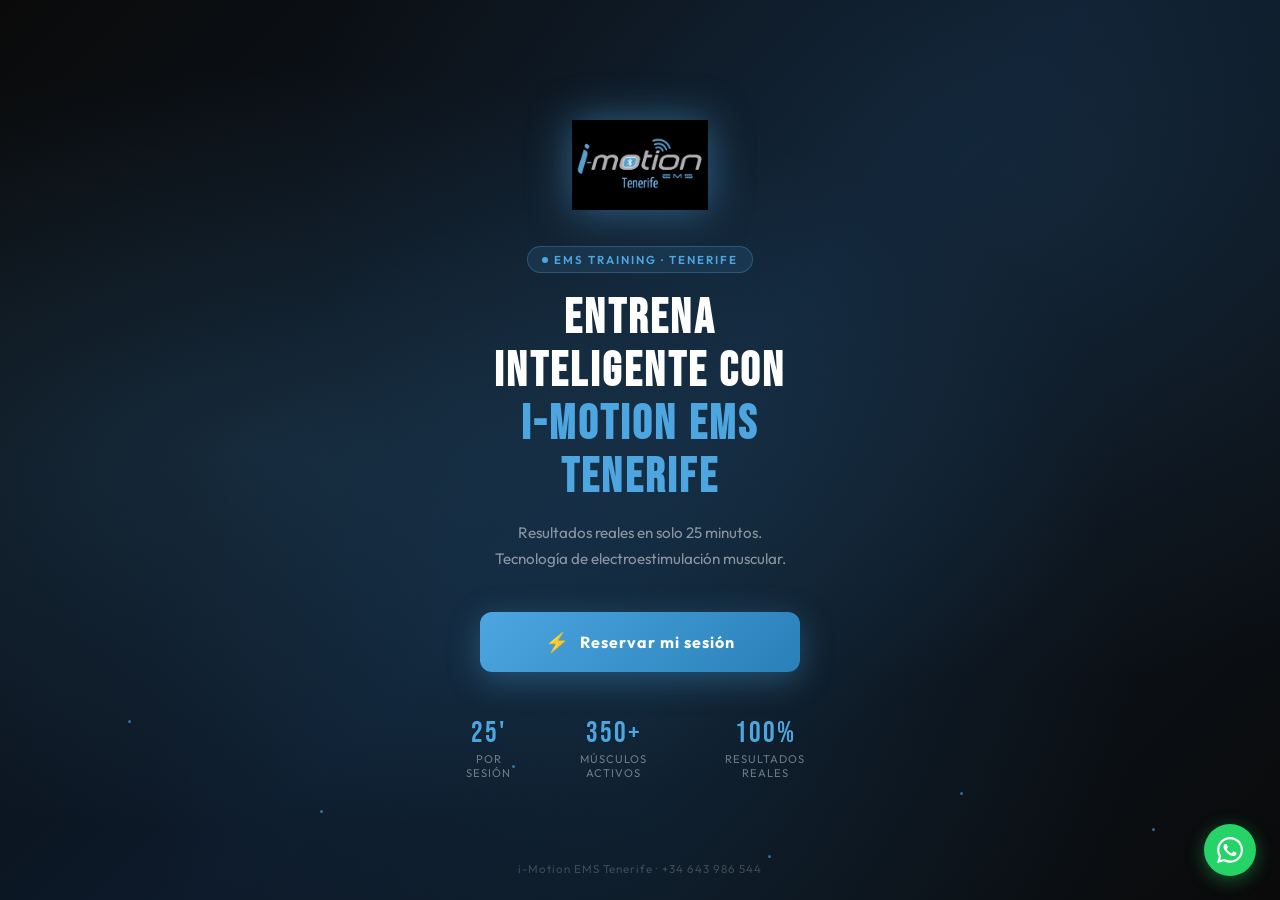
==== app.html @ 6496573c "Create app.html" ====
<!DOCTYPE html>
<html lang="es">
<head>
<meta charset="UTF-8">
<meta name="viewport" content="width=device-width, initial-scale=1.0, maximum-scale=1.0">
<meta name="theme-color" content="#0d0d0d">
<meta name="apple-mobile-web-app-capable" content="yes">
<meta name="apple-mobile-web-app-status-bar-style" content="black-translucent">
<meta name="apple-mobile-web-app-title" content="i-Motion EMS">
<title>i-Motion EMS Tenerife</title>
<link rel="manifest" href="manifest.json">
<link rel="apple-touch-icon" href="images/logo_i-motion_trans.png">
<link rel="preconnect" href="https://fonts.googleapis.com">
<link rel="preconnect" href="https://fonts.gstatic.com" crossorigin>
<link href="https://fonts.googleapis.com/css2?family=Bebas+Neue&family=Outfit:wght@300;400;500;600&display=swap" rel="stylesheet">
<style>
*{box-sizing:border-box;margin:0;padding:0;}
html,body{height:100%;font-family:'Outfit',sans-serif;}

.hero{
  position:relative;
  min-height:100vh;
  display:flex;
  flex-direction:column;
  align-items:center;
  justify-content:center;
  overflow:hidden;
  background:#0d0d0d;
}

/* Fondo con gradiente animado simulando energía EMS */
.hero-bg{
  position:absolute;
  inset:0;
  background:
    radial-gradient(ellipse at 20% 50%, rgba(77,166,224,0.15) 0%, transparent 60%),
    radial-gradient(ellipse at 80% 20%, rgba(77,166,224,0.1) 0%, transparent 50%),
    radial-gradient(ellipse at 50% 80%, rgba(41,128,185,0.12) 0%, transparent 55%),
    linear-gradient(135deg, #0a0a0a 0%, #0d1a2a 50%, #0a0a0a 100%);
  animation: bgPulse 6s ease-in-out infinite;
}
@keyframes bgPulse{
  0%,100%{opacity:1;}
  50%{opacity:0.85;}
}

/* Líneas de energía decorativas */
.energy-lines{
  position:absolute;
  inset:0;
  overflow:hidden;
  pointer-events:none;
}
.e-line{
  position:absolute;
  height:1px;
  background:linear-gradient(90deg, transparent, rgba(77,166,224,0.4), transparent);
  animation: scanLine 4s ease-in-out infinite;
}
.e-line:nth-child(1){width:60%;top:25%;left:-60%;animation-delay:0s;}
.e-line:nth-child(2){width:40%;top:50%;left:-40%;animation-delay:1.5s;}
.e-line:nth-child(3){width:70%;top:75%;left:-70%;animation-delay:3s;}
@keyframes scanLine{
  0%{transform:translateX(0);}
  100%{transform:translateX(250%);}
}

/* Partículas flotantes */
.particles{position:absolute;inset:0;pointer-events:none;}
.particle{
  position:absolute;
  width:3px;height:3px;
  border-radius:50%;
  background:rgba(77,166,224,0.6);
  animation:float linear infinite;
}
.particle:nth-child(1){left:10%;animation-duration:8s;animation-delay:0s;top:80%;}
.particle:nth-child(2){left:25%;animation-duration:12s;animation-delay:2s;top:90%;}
.particle:nth-child(3){left:40%;animation-duration:9s;animation-delay:4s;top:85%;}
.particle:nth-child(4){left:60%;animation-duration:11s;animation-delay:1s;top:95%;}
.particle:nth-child(5){left:75%;animation-duration:7s;animation-delay:3s;top:88%;}
.particle:nth-child(6){left:90%;animation-duration:10s;animation-delay:5s;top:92%;}
@keyframes float{
  0%{transform:translateY(0) scale(1);opacity:0.6;}
  50%{opacity:1;transform:translateY(-40vh) scale(1.5);}
  100%{transform:translateY(-80vh) scale(0.5);opacity:0;}
}

/* Contenido principal */
.content{
  position:relative;
  z-index:10;
  display:flex;
  flex-direction:column;
  align-items:center;
  padding:40px 24px;
  text-align:center;
  max-width:420px;
  width:100%;
}

.logo-wrap{
  margin-bottom:32px;
  animation: fadeDown 0.8s ease;
}
.logo-wrap img{
  height:90px;
  filter:drop-shadow(0 0 20px rgba(77,166,224,0.5));
}

@keyframes fadeDown{
  from{opacity:0;transform:translateY(-20px);}
  to{opacity:1;transform:translateY(0);}
}

.badge{
  display:inline-flex;
  align-items:center;
  gap:6px;
  background:rgba(77,166,224,0.12);
  border:1px solid rgba(77,166,224,0.3);
  border-radius:20px;
  padding:5px 14px;
  font-size:0.72rem;
  font-weight:600;
  letter-spacing:2px;
  text-transform:uppercase;
  color:#4da6e0;
  margin-bottom:20px;
  animation: fadeUp 0.8s ease 0.2s both;
}
.badge-dot{
  width:6px;height:6px;
  border-radius:50%;
  background:#4da6e0;
  animation:blink 1.5s ease-in-out infinite;
}
@keyframes blink{0%,100%{opacity:1;}50%{opacity:0.3;}}

.headline{
  font-family:'Bebas Neue',sans-serif;
  font-size:3rem;
  letter-spacing:3px;
  line-height:1.1;
  color:#fff;
  margin-bottom:16px;
  animation: fadeUp 0.8s ease 0.4s both;
}
.headline span{
  color:#4da6e0;
  display:block;
}

.sub{
  font-size:0.95rem;
  color:rgba(255,255,255,0.5);
  line-height:1.7;
  margin-bottom:40px;
  animation: fadeUp 0.8s ease 0.6s both;
}

@keyframes fadeUp{
  from{opacity:0;transform:translateY(20px);}
  to{opacity:1;transform:translateY(0);}
}

.btn-reservar{
  display:flex;
  align-items:center;
  justify-content:center;
  gap:10px;
  width:100%;
  max-width:320px;
  padding:18px 32px;
  border-radius:12px;
  background:linear-gradient(135deg, #4da6e0, #2980b9);
  color:#fff;
  font-family:'Outfit',sans-serif;
  font-size:1rem;
  font-weight:700;
  letter-spacing:1px;
  text-decoration:none;
  border:none;
  cursor:pointer;
  transition:all 0.3s ease;
  box-shadow:0 8px 32px rgba(77,166,224,0.35);
  animation: fadeUp 0.8s ease 0.8s both;
  position:relative;
  overflow:hidden;
}
.btn-reservar::before{
  content:'';
  position:absolute;
  inset:0;
  background:linear-gradient(135deg, rgba(255,255,255,0.15), transparent);
  opacity:0;
  transition:opacity 0.3s;
}
.btn-reservar:hover{
  transform:translateY(-3px);
  box-shadow:0 12px 40px rgba(77,166,224,0.5);
}
.btn-reservar:hover::before{opacity:1;}
.btn-reservar:active{transform:translateY(0);}

.btn-icon{font-size:1.2rem;}

.stats{
  display:flex;
  gap:32px;
  margin-top:48px;
  animation: fadeUp 0.8s ease 1s both;
}
.stat{text-align:center;}
.stat-num{
  font-family:'Bebas Neue',sans-serif;
  font-size:1.8rem;
  letter-spacing:2px;
  color:#4da6e0;
  line-height:1;
}
.stat-label{
  font-size:0.7rem;
  color:rgba(255,255,255,0.4);
  letter-spacing:1px;
  text-transform:uppercase;
  margin-top:3px;
}

.footer-note{
  position:absolute;
  bottom:24px;
  left:0;right:0;
  text-align:center;
  font-size:0.72rem;
  color:rgba(255,255,255,0.2);
  letter-spacing:1px;
}

/* Banner instalación */
.install-banner{
  display:none;
  position:fixed;
  bottom:0;left:0;right:0;
  z-index:9999;
  background:rgba(20,20,20,0.98);
  backdrop-filter:blur(12px);
  border-top:1px solid rgba(77,166,224,0.2);
  padding:16px 20px;
  align-items:center;
  justify-content:space-between;
  gap:12px;
  animation:slideUp 0.4s ease;
}
@keyframes slideUp{from{transform:translateY(100%);}to{transform:translateY(0);}}
.install-banner.show{display:flex;}
.install-info{display:flex;align-items:center;gap:12px;}
.install-info img{width:44px;height:44px;border-radius:10px;}
.install-text strong{display:block;font-size:0.9rem;color:#fff;}
.install-text span{font-size:0.75rem;color:rgba(255,255,255,0.4);}
.install-btns{display:flex;gap:8px;flex-shrink:0;}
.install-yes{
  background:linear-gradient(135deg,#4da6e0,#2980b9);
  color:#fff;border:none;
  padding:9px 18px;border-radius:8px;
  font-family:'Outfit',sans-serif;
  font-size:0.82rem;font-weight:600;cursor:pointer;
}
.install-no{
  background:transparent;color:rgba(255,255,255,0.3);
  border:none;padding:9px;cursor:pointer;font-size:1rem;
}

/* WhatsApp */
.wa-btn{
  position:fixed;bottom:24px;right:24px;z-index:9998;
  width:52px;height:52px;background:#25D366;
  border-radius:50%;display:flex;align-items:center;justify-content:center;
  box-shadow:0 4px 18px rgba(37,211,102,0.4);
  transition:transform 0.3s;text-decoration:none;
}
.wa-btn:hover{transform:scale(1.1);}
.wa-btn svg{width:26px;height:26px;fill:#fff;}
</style>
</head>
<body>

<div class="hero">
  <div class="hero-bg"></div>
  <div class="energy-lines">
    <div class="e-line"></div>
    <div class="e-line"></div>
    <div class="e-line"></div>
  </div>
  <div class="particles">
    <div class="particle"></div>
    <div class="particle"></div>
    <div class="particle"></div>
    <div class="particle"></div>
    <div class="particle"></div>
    <div class="particle"></div>
  </div>

  <div class="content">
    <div class="logo-wrap">
      <img src="images/logo_i-motion_trans.png" alt="i-Motion EMS Tenerife">
    </div>

    <div class="badge">
      <div class="badge-dot"></div>
      EMS Training · Tenerife
    </div>

    <h1 class="headline">
      Entrena inteligente con
      <span>i-Motion EMS Tenerife</span>
    </h1>

    <p class="sub">Resultados reales en solo 25 minutos.<br>Tecnología de electroestimulación muscular.</p>

    <a href="reservas.html" class="btn-reservar">
      <span class="btn-icon">⚡</span>
      Reservar mi sesión
    </a>

    <div class="stats">
      <div class="stat">
        <div class="stat-num">25'</div>
        <div class="stat-label">Por sesión</div>
      </div>
      <div class="stat">
        <div class="stat-num">350+</div>
        <div class="stat-label">Músculos activos</div>
      </div>
      <div class="stat">
        <div class="stat-num">100%</div>
        <div class="stat-label">Resultados reales</div>
      </div>
    </div>
  </div>

  <div class="footer-note">i-Motion EMS Tenerife · +34 643 986 544</div>
</div>

<div class="install-banner" id="installBanner">
  <div class="install-info">
    <img src="images/logo_i-motion_trans.png" alt="i-Motion">
    <div class="install-text">
      <strong>i-Motion EMS Tenerife</strong>
      <span>Instala la app gratis en tu móvil</span>
    </div>
  </div>
  <div class="install-btns">
    <button class="install-yes" onclick="installPWA()">Instalar</button>
    <button class="install-no" onclick="document.getElementById('installBanner').classList.remove('show')">✕</button>
  </div>
</div>

<a href="https://wa.me/34643986544?text=Hola%2C%20quiero%20reservar%20una%20sesi%C3%B3n" class="wa-btn" target="_blank">
  <svg viewBox="0 0 24 24"><path d="M17.472 14.382c-.297-.149-1.758-.867-2.03-.967-.273-.099-.471-.148-.67.15-.197.297-.767.966-.94 1.164-.173.199-.347.223-.644.075-.297-.15-1.255-.463-2.39-1.475-.883-.788-1.48-1.761-1.653-2.059-.173-.297-.018-.458.13-.606.134-.133.298-.347.446-.52.149-.174.198-.298.298-.497.099-.198.05-.371-.025-.52-.075-.149-.669-1.612-.916-2.207-.242-.579-.487-.5-.669-.51-.173-.008-.371-.01-.57-.01-.198 0-.52.074-.792.372-.272.297-1.04 1.016-1.04 2.479 0 1.462 1.065 2.875 1.213 3.074.149.198 2.096 3.2 5.077 4.487.709.306 1.262.489 1.694.625.712.227 1.36.195 1.871.118.571-.085 1.758-.719 2.006-1.413.248-.694.248-1.289.173-1.413-.074-.124-.272-.198-.57-.347m-5.421 7.403h-.004a9.87 9.87 0 01-5.031-1.378l-.361-.214-3.741.982.998-3.648-.235-.374a9.86 9.86 0 01-1.51-5.26c.001-5.45 4.436-9.884 9.888-9.884 2.64 0 5.122 1.03 6.988 2.898a9.825 9.825 0 012.893 6.994c-.003 5.45-4.437 9.884-9.885 9.884m8.413-18.297A11.815 11.815 0 0012.05 0C5.495 0 .16 5.335.157 11.892c0 2.096.547 4.142 1.588 5.945L.057 24l6.305-1.654a11.882 11.882 0 005.683 1.448h.005c6.554 0 11.89-5.335 11.893-11.893a11.821 11.821 0 00-3.48-8.413z"/></svg>
</a>

<script>
let deferredPrompt;
window.addEventListener('beforeinstallprompt', e => {
  e.preventDefault();
  deferredPrompt = e;
  document.getElementById('installBanner').classList.add('show');
});
function installPWA() {
  if (deferredPrompt) {
    deferredPrompt.prompt();
    deferredPrompt.userChoice.then(() => {
      deferredPrompt = null;
      document.getElementById('installBanner').classList.remove('show');
    });
  }
}
if ('serviceWorker' in navigator) {
  window.addEventListener('load', () => navigator.serviceWorker.register('/sw.js').catch(() => {}));
}
</script>
</body>
</html>
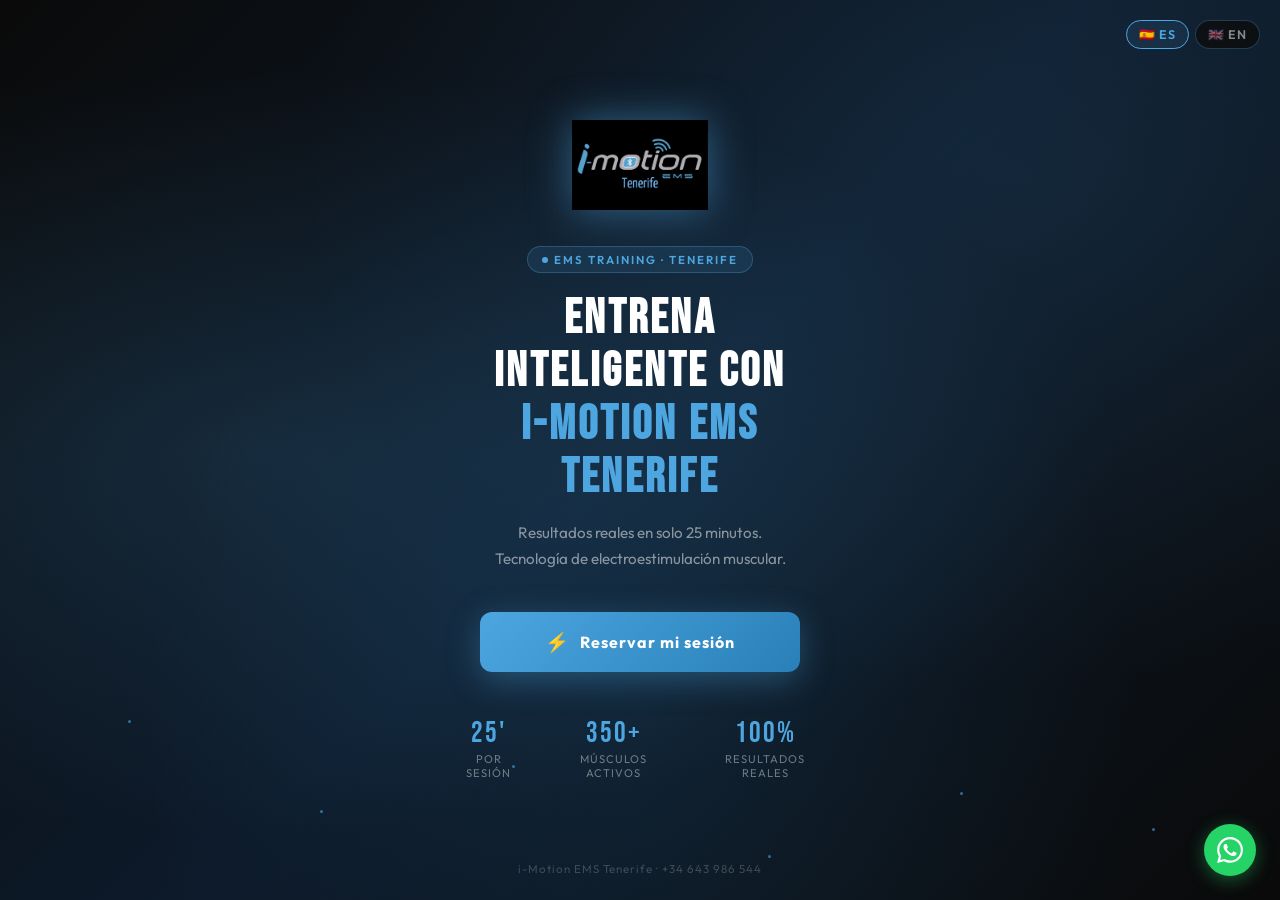
==== commit cebfa447: "Update app.html" ====
--- a/app.html
+++ b/app.html
@@ -17,241 +17,65 @@
 *{box-sizing:border-box;margin:0;padding:0;}
 html,body{height:100%;font-family:'Outfit',sans-serif;}
 
-.hero{
-  position:relative;
-  min-height:100vh;
-  display:flex;
-  flex-direction:column;
-  align-items:center;
-  justify-content:center;
-  overflow:hidden;
-  background:#0d0d0d;
-}
-
-/* Fondo con gradiente animado simulando energía EMS */
-.hero-bg{
-  position:absolute;
-  inset:0;
-  background:
-    radial-gradient(ellipse at 20% 50%, rgba(77,166,224,0.15) 0%, transparent 60%),
-    radial-gradient(ellipse at 80% 20%, rgba(77,166,224,0.1) 0%, transparent 50%),
-    radial-gradient(ellipse at 50% 80%, rgba(41,128,185,0.12) 0%, transparent 55%),
-    linear-gradient(135deg, #0a0a0a 0%, #0d1a2a 50%, #0a0a0a 100%);
-  animation: bgPulse 6s ease-in-out infinite;
-}
-@keyframes bgPulse{
-  0%,100%{opacity:1;}
-  50%{opacity:0.85;}
-}
-
-/* Líneas de energía decorativas */
-.energy-lines{
-  position:absolute;
-  inset:0;
-  overflow:hidden;
-  pointer-events:none;
-}
-.e-line{
-  position:absolute;
-  height:1px;
-  background:linear-gradient(90deg, transparent, rgba(77,166,224,0.4), transparent);
-  animation: scanLine 4s ease-in-out infinite;
-}
+.hero{position:relative;min-height:100vh;display:flex;flex-direction:column;align-items:center;justify-content:center;overflow:hidden;background:#0d0d0d;}
+
+.hero-bg{position:absolute;inset:0;background:radial-gradient(ellipse at 20% 50%,rgba(77,166,224,0.15) 0%,transparent 60%),radial-gradient(ellipse at 80% 20%,rgba(77,166,224,0.1) 0%,transparent 50%),radial-gradient(ellipse at 50% 80%,rgba(41,128,185,0.12) 0%,transparent 55%),linear-gradient(135deg,#0a0a0a 0%,#0d1a2a 50%,#0a0a0a 100%);animation:bgPulse 6s ease-in-out infinite;}
+@keyframes bgPulse{0%,100%{opacity:1;}50%{opacity:0.85;}}
+
+.energy-lines{position:absolute;inset:0;overflow:hidden;pointer-events:none;}
+.e-line{position:absolute;height:1px;background:linear-gradient(90deg,transparent,rgba(77,166,224,0.4),transparent);animation:scanLine 4s ease-in-out infinite;}
 .e-line:nth-child(1){width:60%;top:25%;left:-60%;animation-delay:0s;}
 .e-line:nth-child(2){width:40%;top:50%;left:-40%;animation-delay:1.5s;}
 .e-line:nth-child(3){width:70%;top:75%;left:-70%;animation-delay:3s;}
-@keyframes scanLine{
-  0%{transform:translateX(0);}
-  100%{transform:translateX(250%);}
-}
-
-/* Partículas flotantes */
+@keyframes scanLine{0%{transform:translateX(0);}100%{transform:translateX(250%);}}
+
 .particles{position:absolute;inset:0;pointer-events:none;}
-.particle{
-  position:absolute;
-  width:3px;height:3px;
-  border-radius:50%;
-  background:rgba(77,166,224,0.6);
-  animation:float linear infinite;
-}
+.particle{position:absolute;width:3px;height:3px;border-radius:50%;background:rgba(77,166,224,0.6);animation:float linear infinite;}
 .particle:nth-child(1){left:10%;animation-duration:8s;animation-delay:0s;top:80%;}
 .particle:nth-child(2){left:25%;animation-duration:12s;animation-delay:2s;top:90%;}
 .particle:nth-child(3){left:40%;animation-duration:9s;animation-delay:4s;top:85%;}
 .particle:nth-child(4){left:60%;animation-duration:11s;animation-delay:1s;top:95%;}
 .particle:nth-child(5){left:75%;animation-duration:7s;animation-delay:3s;top:88%;}
 .particle:nth-child(6){left:90%;animation-duration:10s;animation-delay:5s;top:92%;}
-@keyframes float{
-  0%{transform:translateY(0) scale(1);opacity:0.6;}
-  50%{opacity:1;transform:translateY(-40vh) scale(1.5);}
-  100%{transform:translateY(-80vh) scale(0.5);opacity:0;}
-}
-
-/* Contenido principal */
-.content{
-  position:relative;
-  z-index:10;
-  display:flex;
-  flex-direction:column;
-  align-items:center;
-  padding:40px 24px;
-  text-align:center;
-  max-width:420px;
-  width:100%;
-}
-
-.logo-wrap{
-  margin-bottom:32px;
-  animation: fadeDown 0.8s ease;
-}
-.logo-wrap img{
-  height:90px;
-  filter:drop-shadow(0 0 20px rgba(77,166,224,0.5));
-}
-
-@keyframes fadeDown{
-  from{opacity:0;transform:translateY(-20px);}
-  to{opacity:1;transform:translateY(0);}
-}
-
-.badge{
-  display:inline-flex;
-  align-items:center;
-  gap:6px;
-  background:rgba(77,166,224,0.12);
-  border:1px solid rgba(77,166,224,0.3);
-  border-radius:20px;
-  padding:5px 14px;
-  font-size:0.72rem;
-  font-weight:600;
-  letter-spacing:2px;
-  text-transform:uppercase;
-  color:#4da6e0;
-  margin-bottom:20px;
-  animation: fadeUp 0.8s ease 0.2s both;
-}
-.badge-dot{
-  width:6px;height:6px;
-  border-radius:50%;
-  background:#4da6e0;
-  animation:blink 1.5s ease-in-out infinite;
-}
+@keyframes float{0%{transform:translateY(0) scale(1);opacity:0.6;}50%{opacity:1;transform:translateY(-40vh) scale(1.5);}100%{transform:translateY(-80vh) scale(0.5);opacity:0;}}
+
+/* Selector de idioma */
+.lang-switch{position:absolute;top:20px;right:20px;z-index:100;display:flex;gap:6px;}
+.lang-btn{padding:6px 12px;border-radius:20px;border:1.5px solid rgba(77,166,224,0.3);background:rgba(13,13,13,0.8);color:rgba(255,255,255,0.5);font-family:'Outfit',sans-serif;font-size:0.78rem;font-weight:600;cursor:pointer;transition:all 0.3s;letter-spacing:1px;}
+.lang-btn.active{border-color:#4da6e0;color:#4da6e0;background:rgba(77,166,224,0.1);}
+.lang-btn:hover{border-color:#4da6e0;color:#4da6e0;}
+
+.content{position:relative;z-index:10;display:flex;flex-direction:column;align-items:center;padding:40px 24px;text-align:center;max-width:420px;width:100%;}
+
+.logo-wrap{margin-bottom:32px;animation:fadeDown 0.8s ease;}
+.logo-wrap img{height:90px;filter:drop-shadow(0 0 20px rgba(77,166,224,0.5));}
+@keyframes fadeDown{from{opacity:0;transform:translateY(-20px);}to{opacity:1;transform:translateY(0);}}
+
+.badge{display:inline-flex;align-items:center;gap:6px;background:rgba(77,166,224,0.12);border:1px solid rgba(77,166,224,0.3);border-radius:20px;padding:5px 14px;font-size:0.72rem;font-weight:600;letter-spacing:2px;text-transform:uppercase;color:#4da6e0;margin-bottom:20px;animation:fadeUp 0.8s ease 0.2s both;}
+.badge-dot{width:6px;height:6px;border-radius:50%;background:#4da6e0;animation:blink 1.5s ease-in-out infinite;}
 @keyframes blink{0%,100%{opacity:1;}50%{opacity:0.3;}}
 
-.headline{
-  font-family:'Bebas Neue',sans-serif;
-  font-size:3rem;
-  letter-spacing:3px;
-  line-height:1.1;
-  color:#fff;
-  margin-bottom:16px;
-  animation: fadeUp 0.8s ease 0.4s both;
-}
-.headline span{
-  color:#4da6e0;
-  display:block;
-}
-
-.sub{
-  font-size:0.95rem;
-  color:rgba(255,255,255,0.5);
-  line-height:1.7;
-  margin-bottom:40px;
-  animation: fadeUp 0.8s ease 0.6s both;
-}
-
-@keyframes fadeUp{
-  from{opacity:0;transform:translateY(20px);}
-  to{opacity:1;transform:translateY(0);}
-}
-
-.btn-reservar{
-  display:flex;
-  align-items:center;
-  justify-content:center;
-  gap:10px;
-  width:100%;
-  max-width:320px;
-  padding:18px 32px;
-  border-radius:12px;
-  background:linear-gradient(135deg, #4da6e0, #2980b9);
-  color:#fff;
-  font-family:'Outfit',sans-serif;
-  font-size:1rem;
-  font-weight:700;
-  letter-spacing:1px;
-  text-decoration:none;
-  border:none;
-  cursor:pointer;
-  transition:all 0.3s ease;
-  box-shadow:0 8px 32px rgba(77,166,224,0.35);
-  animation: fadeUp 0.8s ease 0.8s both;
-  position:relative;
-  overflow:hidden;
-}
-.btn-reservar::before{
-  content:'';
-  position:absolute;
-  inset:0;
-  background:linear-gradient(135deg, rgba(255,255,255,0.15), transparent);
-  opacity:0;
-  transition:opacity 0.3s;
-}
-.btn-reservar:hover{
-  transform:translateY(-3px);
-  box-shadow:0 12px 40px rgba(77,166,224,0.5);
-}
+.headline{font-family:'Bebas Neue',sans-serif;font-size:3rem;letter-spacing:3px;line-height:1.1;color:#fff;margin-bottom:16px;animation:fadeUp 0.8s ease 0.4s both;}
+.headline span{color:#4da6e0;display:block;}
+
+.sub{font-size:0.95rem;color:rgba(255,255,255,0.5);line-height:1.7;margin-bottom:40px;animation:fadeUp 0.8s ease 0.6s both;}
+
+@keyframes fadeUp{from{opacity:0;transform:translateY(20px);}to{opacity:1;transform:translateY(0);}}
+
+.btn-reservar{display:flex;align-items:center;justify-content:center;gap:10px;width:100%;max-width:320px;padding:18px 32px;border-radius:12px;background:linear-gradient(135deg,#4da6e0,#2980b9);color:#fff;font-family:'Outfit',sans-serif;font-size:1rem;font-weight:700;letter-spacing:1px;text-decoration:none;border:none;cursor:pointer;transition:all 0.3s ease;box-shadow:0 8px 32px rgba(77,166,224,0.35);animation:fadeUp 0.8s ease 0.8s both;position:relative;overflow:hidden;}
+.btn-reservar::before{content:'';position:absolute;inset:0;background:linear-gradient(135deg,rgba(255,255,255,0.15),transparent);opacity:0;transition:opacity 0.3s;}
+.btn-reservar:hover{transform:translateY(-3px);box-shadow:0 12px 40px rgba(77,166,224,0.5);}
 .btn-reservar:hover::before{opacity:1;}
-.btn-reservar:active{transform:translateY(0);}
-
 .btn-icon{font-size:1.2rem;}
 
-.stats{
-  display:flex;
-  gap:32px;
-  margin-top:48px;
-  animation: fadeUp 0.8s ease 1s both;
-}
+.stats{display:flex;gap:32px;margin-top:48px;animation:fadeUp 0.8s ease 1s both;}
 .stat{text-align:center;}
-.stat-num{
-  font-family:'Bebas Neue',sans-serif;
-  font-size:1.8rem;
-  letter-spacing:2px;
-  color:#4da6e0;
-  line-height:1;
-}
-.stat-label{
-  font-size:0.7rem;
-  color:rgba(255,255,255,0.4);
-  letter-spacing:1px;
-  text-transform:uppercase;
-  margin-top:3px;
-}
-
-.footer-note{
-  position:absolute;
-  bottom:24px;
-  left:0;right:0;
-  text-align:center;
-  font-size:0.72rem;
-  color:rgba(255,255,255,0.2);
-  letter-spacing:1px;
-}
-
-/* Banner instalación */
-.install-banner{
-  display:none;
-  position:fixed;
-  bottom:0;left:0;right:0;
-  z-index:9999;
-  background:rgba(20,20,20,0.98);
-  backdrop-filter:blur(12px);
-  border-top:1px solid rgba(77,166,224,0.2);
-  padding:16px 20px;
-  align-items:center;
-  justify-content:space-between;
-  gap:12px;
-  animation:slideUp 0.4s ease;
-}
+.stat-num{font-family:'Bebas Neue',sans-serif;font-size:1.8rem;letter-spacing:2px;color:#4da6e0;line-height:1;}
+.stat-label{font-size:0.7rem;color:rgba(255,255,255,0.4);letter-spacing:1px;text-transform:uppercase;margin-top:3px;}
+
+.footer-note{position:absolute;bottom:24px;left:0;right:0;text-align:center;font-size:0.72rem;color:rgba(255,255,255,0.2);letter-spacing:1px;}
+
+.install-banner{display:none;position:fixed;bottom:0;left:0;right:0;z-index:9999;background:rgba(20,20,20,0.98);backdrop-filter:blur(12px);border-top:1px solid rgba(77,166,224,0.2);padding:16px 20px;align-items:center;justify-content:space-between;gap:12px;animation:slideUp 0.4s ease;}
 @keyframes slideUp{from{transform:translateY(100%);}to{transform:translateY(0);}}
 .install-banner.show{display:flex;}
 .install-info{display:flex;align-items:center;gap:12px;}
@@ -259,26 +83,10 @@
 .install-text strong{display:block;font-size:0.9rem;color:#fff;}
 .install-text span{font-size:0.75rem;color:rgba(255,255,255,0.4);}
 .install-btns{display:flex;gap:8px;flex-shrink:0;}
-.install-yes{
-  background:linear-gradient(135deg,#4da6e0,#2980b9);
-  color:#fff;border:none;
-  padding:9px 18px;border-radius:8px;
-  font-family:'Outfit',sans-serif;
-  font-size:0.82rem;font-weight:600;cursor:pointer;
-}
-.install-no{
-  background:transparent;color:rgba(255,255,255,0.3);
-  border:none;padding:9px;cursor:pointer;font-size:1rem;
-}
-
-/* WhatsApp */
-.wa-btn{
-  position:fixed;bottom:24px;right:24px;z-index:9998;
-  width:52px;height:52px;background:#25D366;
-  border-radius:50%;display:flex;align-items:center;justify-content:center;
-  box-shadow:0 4px 18px rgba(37,211,102,0.4);
-  transition:transform 0.3s;text-decoration:none;
-}
+.install-yes{background:linear-gradient(135deg,#4da6e0,#2980b9);color:#fff;border:none;padding:9px 18px;border-radius:8px;font-family:'Outfit',sans-serif;font-size:0.82rem;font-weight:600;cursor:pointer;}
+.install-no{background:transparent;color:rgba(255,255,255,0.3);border:none;padding:9px;cursor:pointer;font-size:1rem;}
+
+.wa-btn{position:fixed;bottom:24px;right:24px;z-index:9998;width:52px;height:52px;background:#25D366;border-radius:50%;display:flex;align-items:center;justify-content:center;box-shadow:0 4px 18px rgba(37,211,102,0.4);transition:transform 0.3s;text-decoration:none;}
 .wa-btn:hover{transform:scale(1.1);}
 .wa-btn svg{width:26px;height:26px;fill:#fff;}
 </style>
@@ -301,6 +109,12 @@
     <div class="particle"></div>
   </div>
 
+  <!-- Selector idioma -->
+  <div class="lang-switch">
+    <button class="lang-btn active" onclick="setLang('es')">🇪🇸 ES</button>
+    <button class="lang-btn" onclick="setLang('en')">🇬🇧 EN</button>
+  </div>
+
   <div class="content">
     <div class="logo-wrap">
       <img src="images/logo_i-motion_trans.png" alt="i-Motion EMS Tenerife">
@@ -308,33 +122,33 @@
 
     <div class="badge">
       <div class="badge-dot"></div>
-      EMS Training · Tenerife
-    </div>
-
-    <h1 class="headline">
+      <span id="badge-text">EMS Training · Tenerife</span>
+    </div>
+
+    <h1 class="headline" id="headline">
       Entrena inteligente con
       <span>i-Motion EMS Tenerife</span>
     </h1>
 
-    <p class="sub">Resultados reales en solo 25 minutos.<br>Tecnología de electroestimulación muscular.</p>
-
-    <a href="reservas.html" class="btn-reservar">
+    <p class="sub" id="sub-text">Resultados reales en solo 25 minutos.<br>Tecnología de electroestimulación muscular.</p>
+
+    <a href="reservas.html" class="btn-reservar" id="btn-reservar">
       <span class="btn-icon">⚡</span>
-      Reservar mi sesión
+      <span id="btn-text">Reservar mi sesión</span>
     </a>
 
     <div class="stats">
       <div class="stat">
         <div class="stat-num">25'</div>
-        <div class="stat-label">Por sesión</div>
+        <div class="stat-label" id="stat1">Por sesión</div>
       </div>
       <div class="stat">
         <div class="stat-num">350+</div>
-        <div class="stat-label">Músculos activos</div>
+        <div class="stat-label" id="stat2">Músculos activos</div>
       </div>
       <div class="stat">
         <div class="stat-num">100%</div>
-        <div class="stat-label">Resultados reales</div>
+        <div class="stat-label" id="stat3">Resultados reales</div>
       </div>
     </div>
   </div>
@@ -347,11 +161,11 @@
     <img src="images/logo_i-motion_trans.png" alt="i-Motion">
     <div class="install-text">
       <strong>i-Motion EMS Tenerife</strong>
-      <span>Instala la app gratis en tu móvil</span>
+      <span id="install-text">Instala la app gratis en tu móvil</span>
     </div>
   </div>
   <div class="install-btns">
-    <button class="install-yes" onclick="installPWA()">Instalar</button>
+    <button class="install-yes" onclick="installPWA()" id="install-btn">Instalar</button>
     <button class="install-no" onclick="document.getElementById('installBanner').classList.remove('show')">✕</button>
   </div>
 </div>
@@ -361,6 +175,50 @@
 </a>
 
 <script>
+const translations = {
+  es: {
+    badge: 'EMS Training · Tenerife',
+    headline: 'Entrena inteligente con<br><span style="color:#4da6e0">i-Motion EMS Tenerife</span>',
+    sub: 'Resultados reales en solo 25 minutos.<br>Tecnología de electroestimulación muscular.',
+    btn: 'Reservar mi sesión',
+    stat1: 'Por sesión',
+    stat2: 'Músculos activos',
+    stat3: 'Resultados reales',
+    install: 'Instala la app gratis en tu móvil',
+    installBtn: 'Instalar',
+    wa: 'Hola%2C%20quiero%20reservar%20una%20sesi%C3%B3n'
+  },
+  en: {
+    badge: 'EMS Training · Tenerife',
+    headline: 'Train smarter with<br><span style="color:#4da6e0">i-Motion EMS Tenerife</span>',
+    sub: 'Real results in just 25 minutes.<br>Electric muscle stimulation technology.',
+    btn: 'Book my session',
+    stat1: 'Per session',
+    stat2: 'Active muscles',
+    stat3: 'Real results',
+    install: 'Install the app free on your phone',
+    installBtn: 'Install',
+    wa: 'Hello%2C%20I%20would%20like%20to%20book%20a%20session'
+  }
+};
+
+function setLang(lang) {
+  const t = translations[lang];
+  document.getElementById('badge-text').textContent = t.badge;
+  document.getElementById('headline').innerHTML = t.headline;
+  document.getElementById('sub-text').innerHTML = t.sub;
+  document.getElementById('btn-text').textContent = t.btn;
+  document.getElementById('stat1').textContent = t.stat1;
+  document.getElementById('stat2').textContent = t.stat2;
+  document.getElementById('stat3').textContent = t.stat3;
+  document.getElementById('install-text').textContent = t.install;
+  document.getElementById('install-btn').textContent = t.installBtn;
+  document.querySelector('.wa-btn').href = `https://wa.me/34643986544?text=${t.wa}`;
+  document.querySelectorAll('.lang-btn').forEach(b => b.classList.remove('active'));
+  event.target.classList.add('active');
+  document.documentElement.lang = lang;
+}
+
 let deferredPrompt;
 window.addEventListener('beforeinstallprompt', e => {
   e.preventDefault();
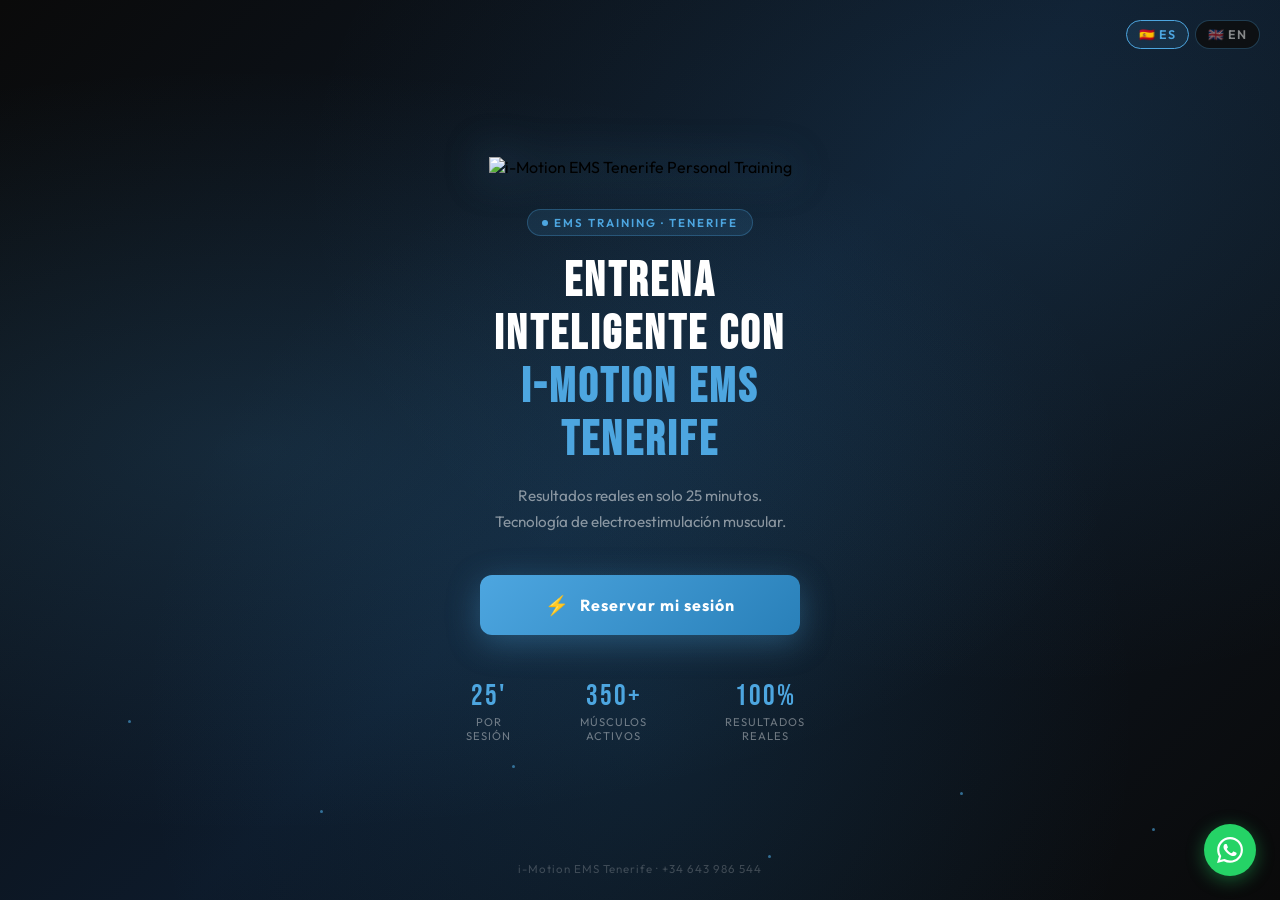
==== commit e05f4f6c: "Create app.html" ====
--- a/app.html
+++ b/app.html
@@ -117,7 +117,7 @@
 
   <div class="content">
     <div class="logo-wrap">
-      <img src="images/logo_i-motion_trans.png" alt="i-Motion EMS Tenerife">
+      <img src="images/logo-imotion-personal-training.png" alt="i-Motion EMS Tenerife Personal Training">
     </div>
 
     <div class="badge">
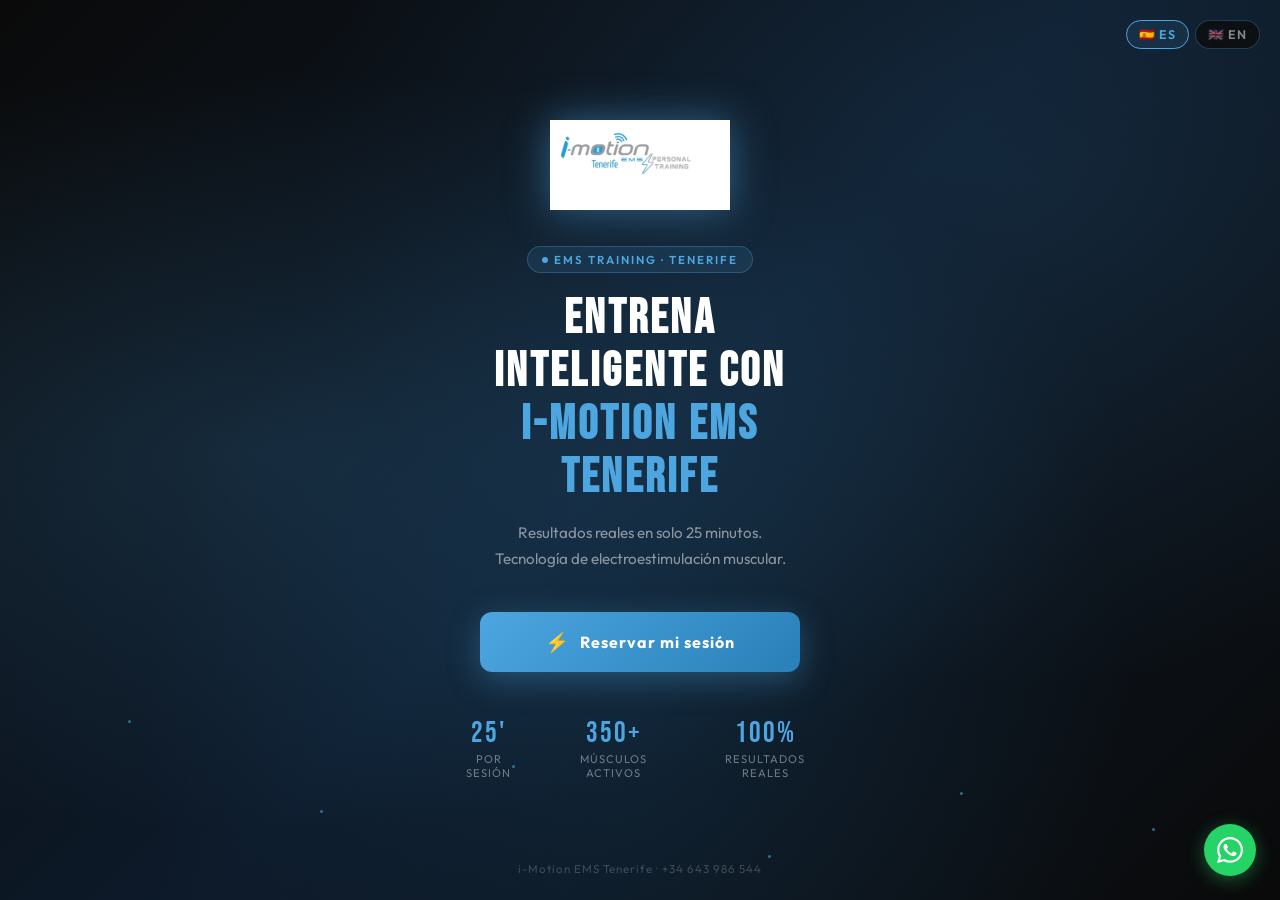
==== commit 91193a3f: "Fix image source and add newline at EOF Corrected the image source path and added a newline at the e" ====
--- a/app.html
+++ b/app.html
@@ -117,7 +117,7 @@
 
   <div class="content">
     <div class="logo-wrap">
-      <img src="images/logo-imotion-personal-training.png" alt="i-Motion EMS Tenerife Personal Training">
+      <img src="images/logo-imotion-personal-training.png.png" alt="i-Motion EMS Tenerife Personal Training">
     </div>
 
     <div class="badge">
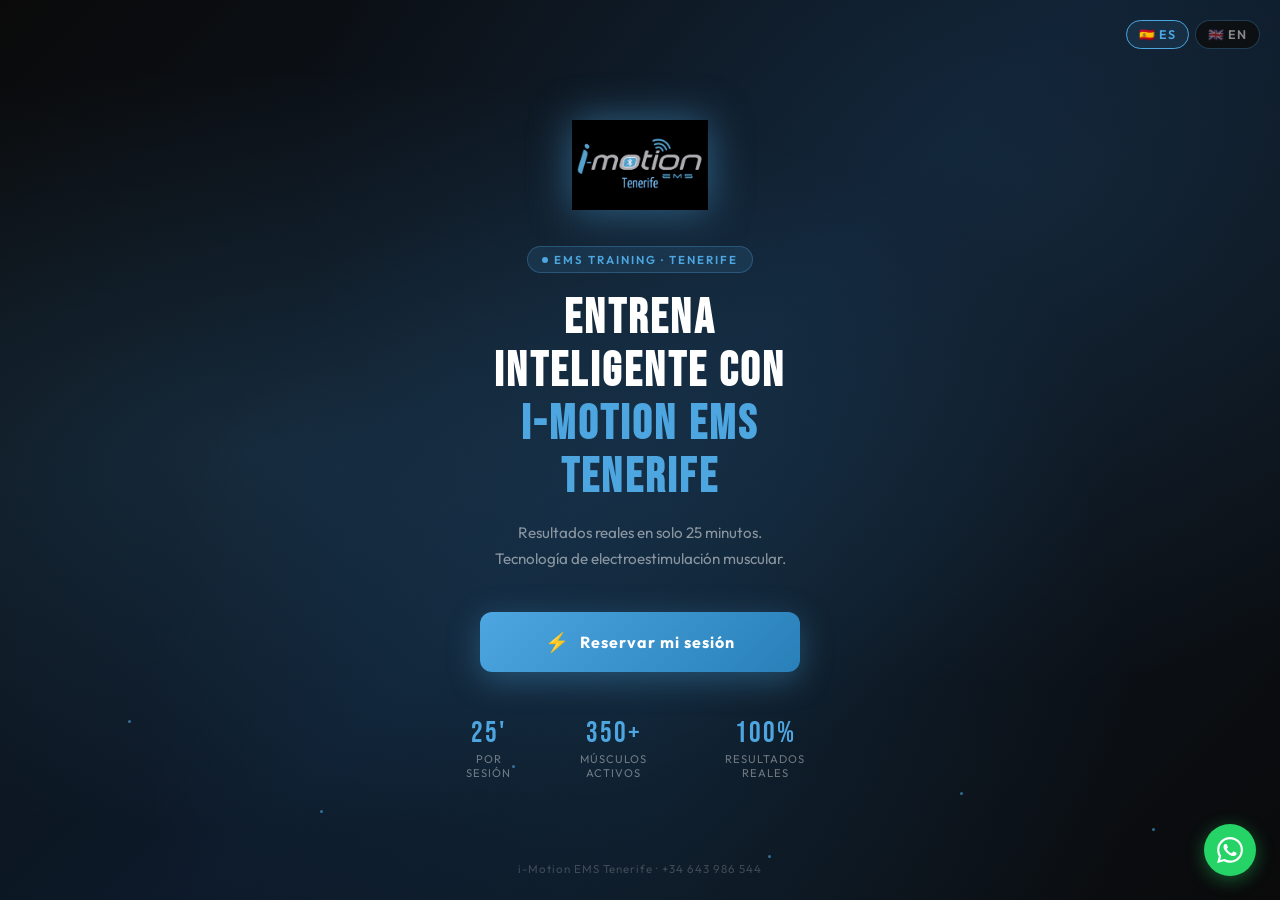
==== commit f1acb61f: "Update app.html" ====
--- a/app.html
+++ b/app.html
@@ -117,7 +117,7 @@
 
   <div class="content">
     <div class="logo-wrap">
-      <img src="images/logo-imotion-personal-training.png.png" alt="i-Motion EMS Tenerife Personal Training">
+      <img src="images/logo_i-motion_trans.png" alt="i-Motion EMS Tenerife">
     </div>
 
     <div class="badge">
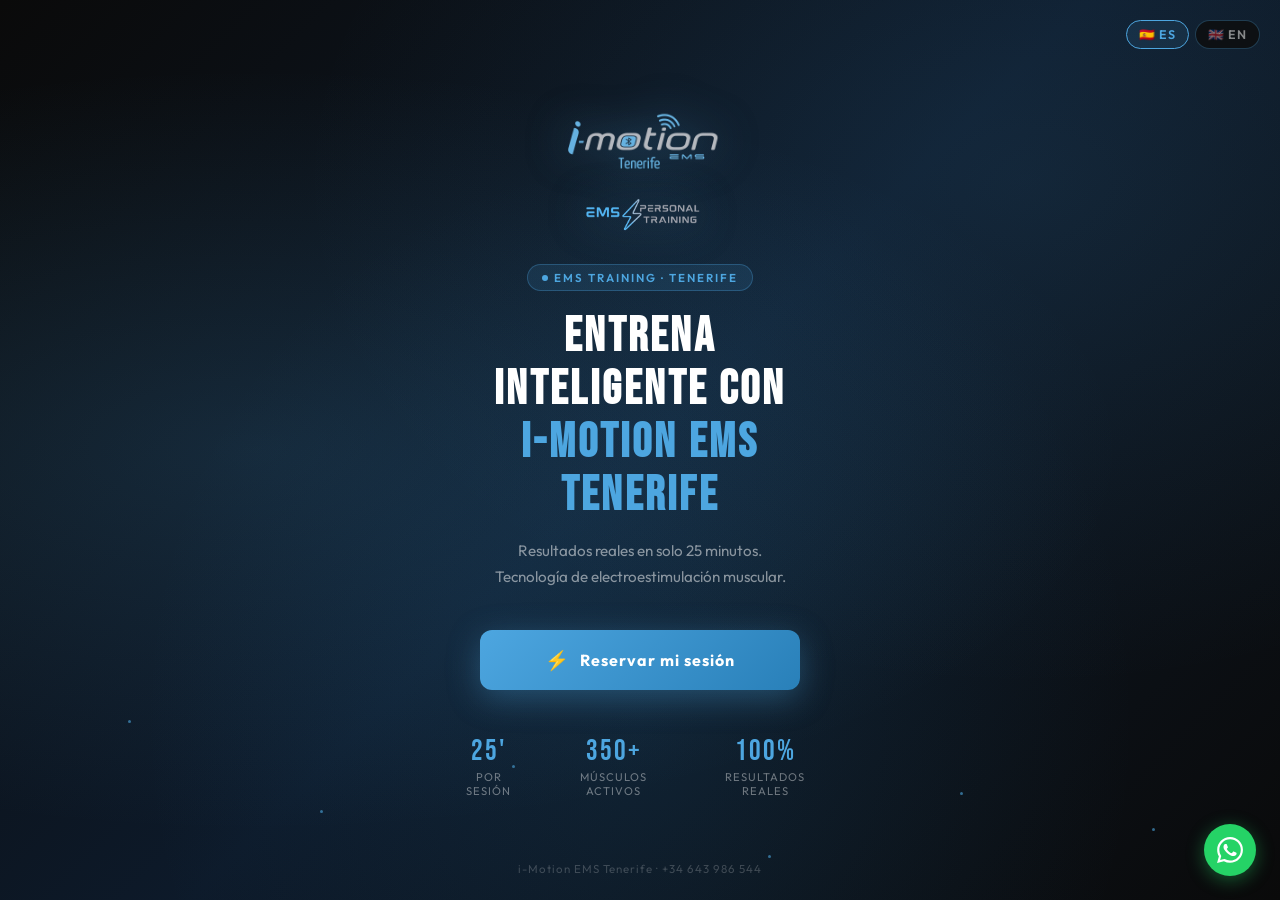
==== commit 2c1549b0: "Replace logo images in app.html Updated logo images with new sources and styles." ====
--- a/app.html
+++ b/app.html
@@ -117,7 +117,8 @@
 
   <div class="content">
     <div class="logo-wrap">
-      <img src="images/logo_i-motion_trans.png" alt="i-Motion EMS Tenerife">
+      <img src="images/logo_i-motion_trasparente.png" alt="i-Motion EMS Tenerife" style="height:70px;display:block;margin:0 auto 10px;">
+      <img src="images/logo_ems_trasparente.png" alt="EMS Personal Training" style="height:50px;display:block;margin:0 auto;">
     </div>
 
     <div class="badge">
